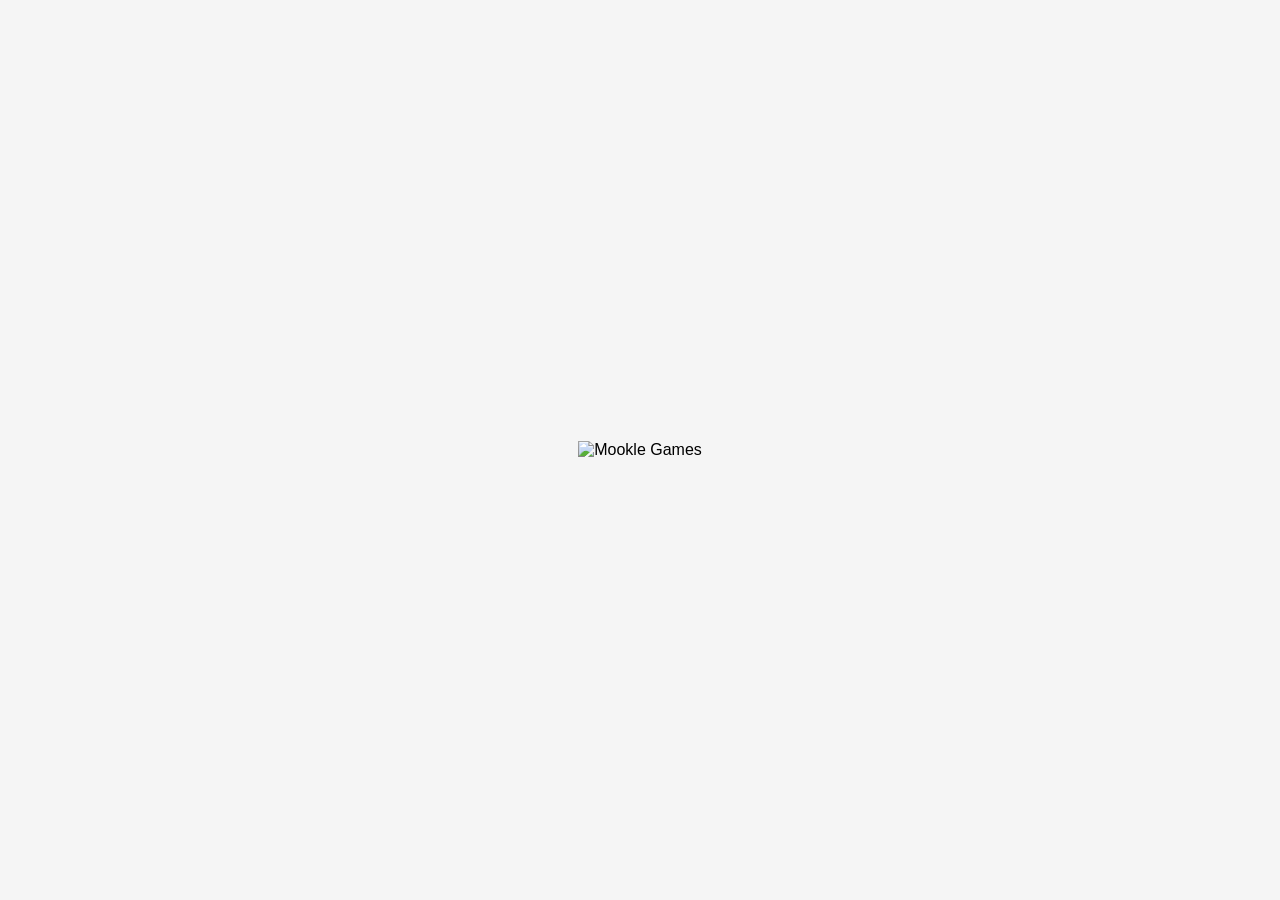
==== index.html @ f242b473 "Add index.html with centered logo" ====
<!DOCTYPE html>
<html lang="en">
<head>
    <meta charset="UTF-8">
    <meta name="viewport" content="width=device-width, initial-scale=1.0">
    <title>Mookle Games</title>
    <style>
        * {
            margin: 0;
            padding: 0;
            box-sizing: border-box;
        }

        body {
            width: 100%;
            height: 100vh;
            display: flex;
            justify-content: center;
            align-items: center;
            background-color: #f5f5f5;
            font-family: Arial, sans-serif;
        }

        .logo-container {
            text-align: center;
        }

        .logo-container img {
            max-width: 500px;
            height: auto;
            width: 100%;
        }
    </style>
</head>
<body>
    <div class="logo-container">
        <img src="logo.png" alt="Mookle Games">
    </div>
</body>
</html>
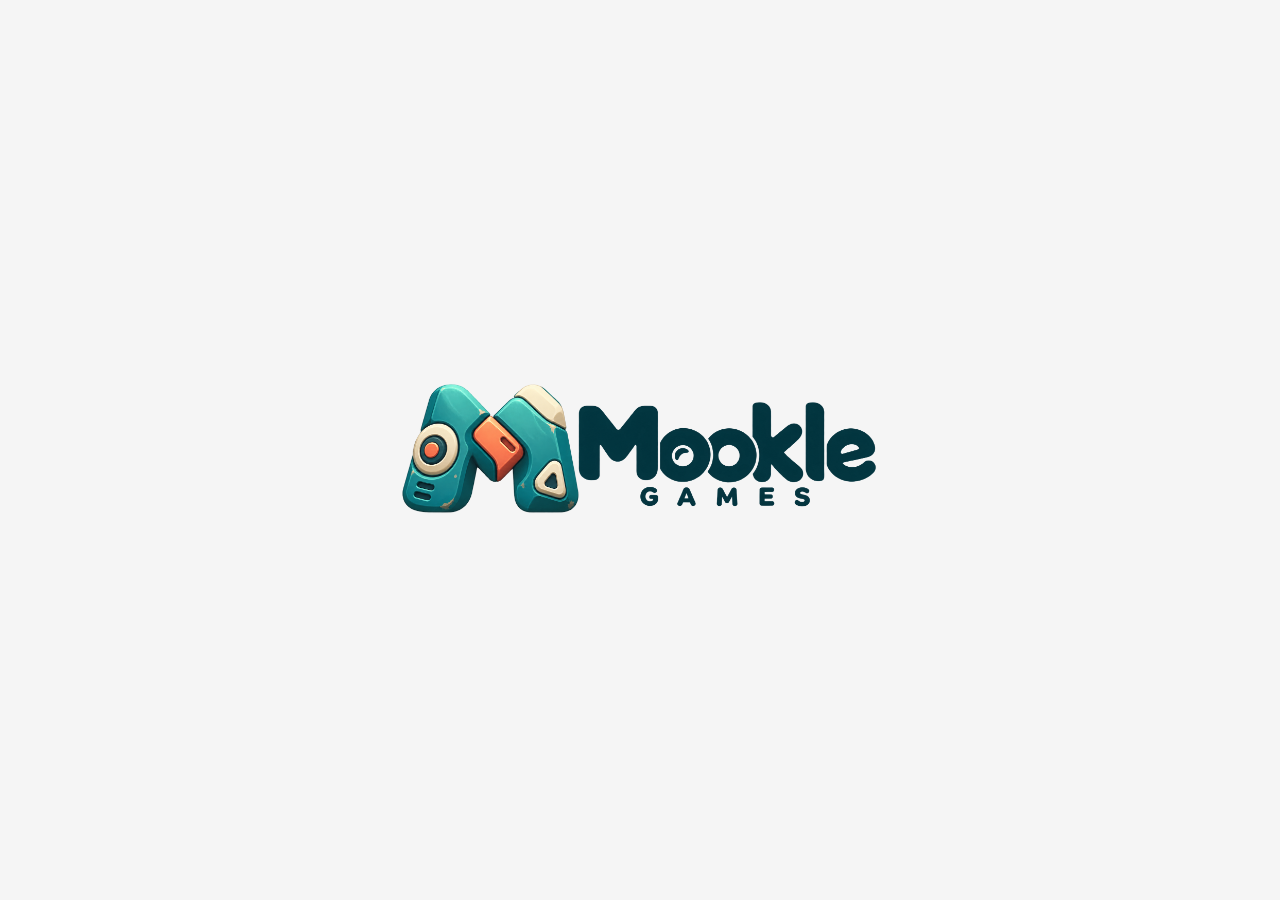
==== commit 7e619485: "Replace logo image source with new file" ====
--- a/index.html
+++ b/index.html
@@ -34,7 +34,7 @@
 </head>
 <body>
     <div class="logo-container">
-        <img src="logo.png" alt="Mookle Games">
+        <img src="mookle_games_logo.png" alt="Mookle Games">
     </div>
 </body>
-</html>+</html>
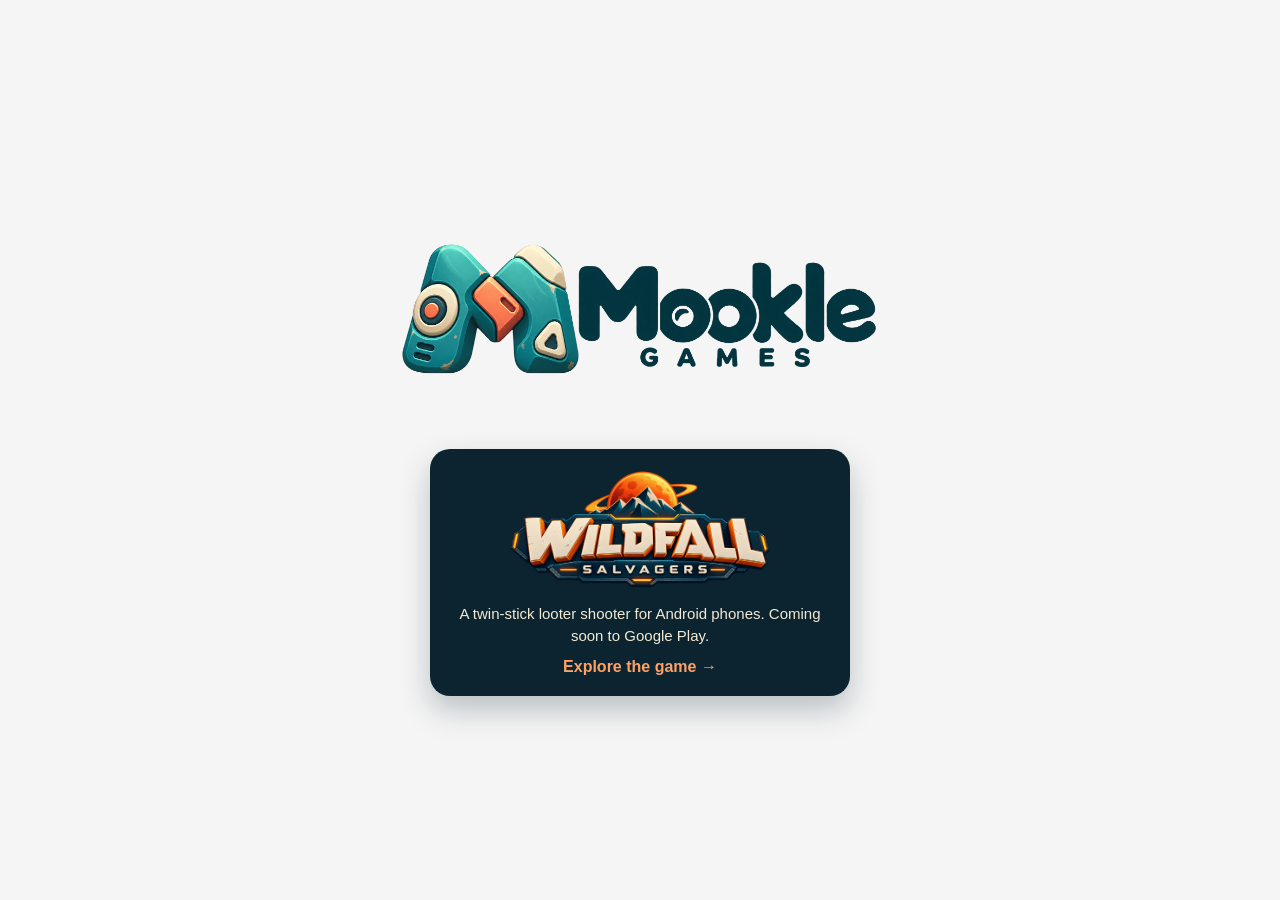
==== commit 92779ed6: "Home page: a Wildfall Salvagers card under the logo, linking to the new game page Co-Authored-By: Cl" ====
--- a/index.html
+++ b/index.html
@@ -13,7 +13,8 @@
 
         body {
             width: 100%;
-            height: 100vh;
+            min-height: 100vh;
+            padding: 24px 16px;
             display: flex;
             justify-content: center;
             align-items: center;
@@ -30,11 +31,36 @@
             height: auto;
             width: 100%;
         }
+
+        .game {
+            display: grid;
+            justify-items: center;
+            gap: 10px;
+            max-width: 420px;
+            margin: 32px auto 0;
+            padding: 22px 24px 20px;
+            border-radius: 20px;
+            background: #0b2430;
+            color: #f3ead3;
+            text-decoration: none;
+            box-shadow: 0 14px 30px rgba(11, 36, 48, .25);
+            transition: transform .15s;
+        }
+
+        .game:hover { transform: translateY(-2px); }
+        .logo-container .game img { max-width: 260px; }
+        .game span { font-size: 15px; line-height: 1.5; }
+        .game b { color: #ffa066; font-size: 16px; }
     </style>
 </head>
 <body>
     <div class="logo-container">
         <img src="mookle_games_logo.png" alt="Mookle Games">
+        <a class="game" href="wildfall/">
+            <img src="wildfall/img/wildfall-logo.webp" alt="Wildfall Salvagers" width="260" height="122">
+            <span>A twin-stick looter shooter for Android phones. Coming soon to Google Play.</span>
+            <b>Explore the game &rarr;</b>
+        </a>
     </div>
 </body>
 </html>
